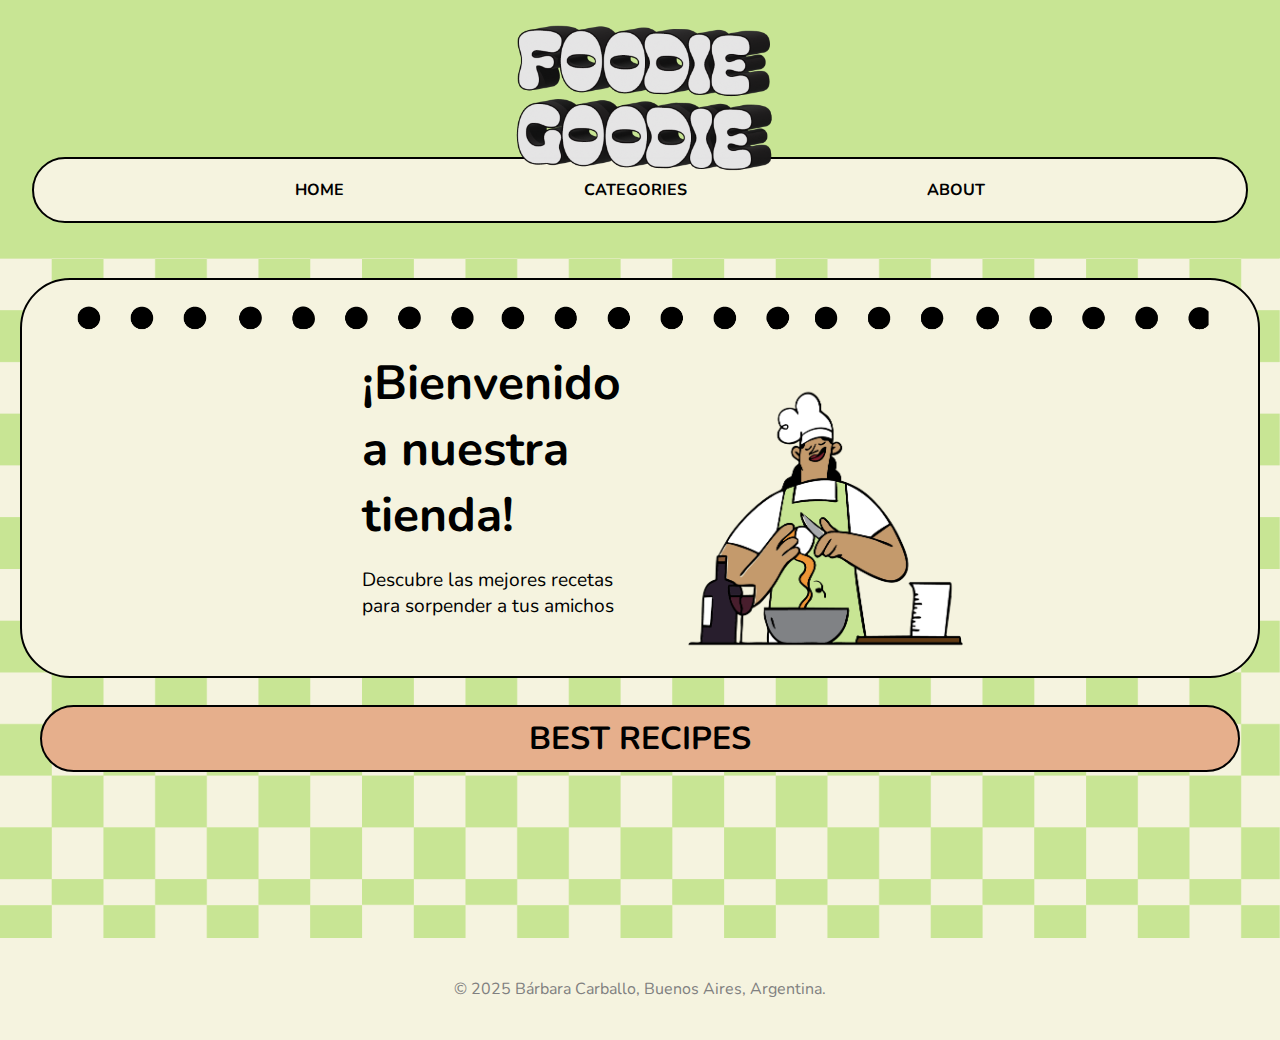
==== index.html @ a0bbe873 "uploading TP0" ====
<!DOCTYPE html>
<html lang="en">
<head>
    <meta charset="UTF-8">
    <meta name="viewport" content="width=device-width, initial-scale=1.0">
    <link rel="stylesheet" href="./assets/css/styles.css">
    <link rel="preconnect" href="https://fonts.googleapis.com">
    <link rel="preconnect" href="https://fonts.gstatic.com" crossorigin>
    <link href="https://fonts.googleapis.com/css2?family=Kanit:ital,wght@0,300;0,400;0,700;0,900;1,900&family=Nunito:ital,wght@0,200..1000;1,200..1000&display=swap" rel="stylesheet">
    <title>foodiegoodie</title>
</head>
<body>
    <header>
        <div class="logoContainer">
            <img src="./assets/imgs/foodiegoodieCanvas.png" alt="Logo">
        </div>
        <nav>
            <ul>
                <li><a href="#">HOME</a></li>
                <li> <a href="#">CATEGORIES</a></li>
                <li> <a href="#">ABOUT</a></li>
            </ul>
        </nav>
    </header>
    <main>
        <section class="hero">
            <div class="hero-content">
                <h1>¡Bienvenido a nuestra tienda!</h1>
                <p>Descubre las mejores recetas para sorpender a tus amichos</p>
            </div>
            <div class="hero-image">
                <img src="./assets/imgs/foodiegoodieGirl-04.png" alt="girlCooking">
            </div>
        </section>
        
        <section class="recetas">
            <h2>BEST RECIPES</h2>
            <div class="recetasGrid">
            </div>
        </section>
    </main>
    <footer>© 2025 Bárbara Carballo, Buenos Aires, Argentina.</footer>
<script src="./assets/js/main.js"></script>
</body>
</html>
---- assets/css/styles.css ----
*{
    box-sizing: border-box;
}
body{
    margin: 0%;
    padding: 0%;
    background-color: #f5f3df;
    background-image: url("/assets/imgs/foodiegoodieBckgr.png");
    background-size: 100%;
}

.nunito {
    font-family: "Nunito", sans-serif;
    font-optical-sizing: auto;
    font-weight: 300;
    font-style: normal;
  }
  
  
h1, h2, h3{
    font-family: "Nunito", sans-serif;
    font-weight: 600;
    
}
p, ul, li, footer{
    font-family: "Nunito", sans-serif;
    font-weight: 400;
}
h1{
    font-size: 3rem;
}
h2{
    font-size: 2rem;
}


/*header{
    display: flex;
    justify-content: space-between;
    align-items: center;
    padding: 5px 30px;
    background-color: #C8E594;
    border-radius: 100px;
    margin: 20px;

}
header .logoContainer img{
    width:200px;
}
header nav ul{
    display: flex;
    justify-content: flex-end;
    list-style: none;
    gap: 20px;
}
header nav ul li {
    justify-content: center;
}*/

header {
    background-color: #C8E594;
    position: relative;
}

.logoContainer img {
    width: 300px;
    display: block;
    margin: 0 auto;
    position: relative; 
    z-index: 10; 
    top: 10px;
}

nav {
    width: 95%;
    margin: 0 auto;
    display: block;
    position: relative;
    top: -35px;
}

nav ul {
    display: flex;
    justify-content: center;
    list-style: none;
    gap: 200px;
    padding: 10px;
    background-color: #f5f3df;
    border-radius: 50px;
    border: 2px solid black;
}
nav ul li {
    display: inline;
    color: black;
    font-size: 1rem;
    font-weight: bold;
    padding: 10px 20px;
    border-radius: 20px;
}

nav ul li a{
    text-decoration: none;
    color: black;
}

nav ul li a:hover {
    color: #d68c5d;
    transition: 0.3s;
}


footer{
    display: flex;
    justify-content: space-between;
    align-items: center;
    padding: 40px 30px; 
    justify-content: center;
    background-color: #f5f3df;
    color: gray;
    margin-top: 100px;
}

  
.hero {
    height: 400px;
    display: flex;
    align-items: center;
    justify-content: space-between;
    background-color: #f5f3df;
    background-image: url('../imgs/foodiegoodieBanner.png');
    border: 2px solid black;
    background-size: 96%;
    border-radius: 50px;
    margin: 20px;
    padding: 40px;
    color: black;
   
}
  
.hero h1 {
    font-weight: 700;
    font-size: 3rem;
    margin-bottom: 10px;
}

.hero p {
    font-size: 1.2rem;
    
}

.hero p, .hero h1{
    margin-left: 300px;
}

.hero-image img {
    width: 65%;
    margin-top: 90px;
    margin-left: 10px;
}

.recetasGrid {
    display: grid;
    grid-template-columns: repeat(auto-fit, minmax(250px, 1fr));
    gap: 20px;
    padding: 20px;
}

.recetas {
    max-width: 1200px;
    margin: 0 auto;
}
.recetas h2{
    text-align: center;
    background: #E6AF8C;
    border: 2px solid black;
    font-weight: 700;
    padding: 10px;
    border-radius: 50px;
}

.receta {
    display: flex;
    flex-direction: column;
    background-color: #f5f3df;
    border: 2px solid black;
    border-radius: 12px;
    overflow: hidden;
    box-shadow: 8px 8px 0px black; 
}


.receta img {
    width: 100%;
    height: 180px;
    object-fit: cover; 
}

.receta h3 {
    font-size: 1.2rem;
    text-align: center;
    margin: 10px 15px;
}

.receta a {
    display: block;
    text-align: center;
    background-color: #E6AF8C;
    color: white;
    padding: 10px;
    border-radius: 0 0 12px 12px;
    text-decoration: none;
    font-weight: bold;
    transition: background 0.3s;
    margin-top: auto;
}

.receta a:hover {
    background-color: #d68c5d;
}
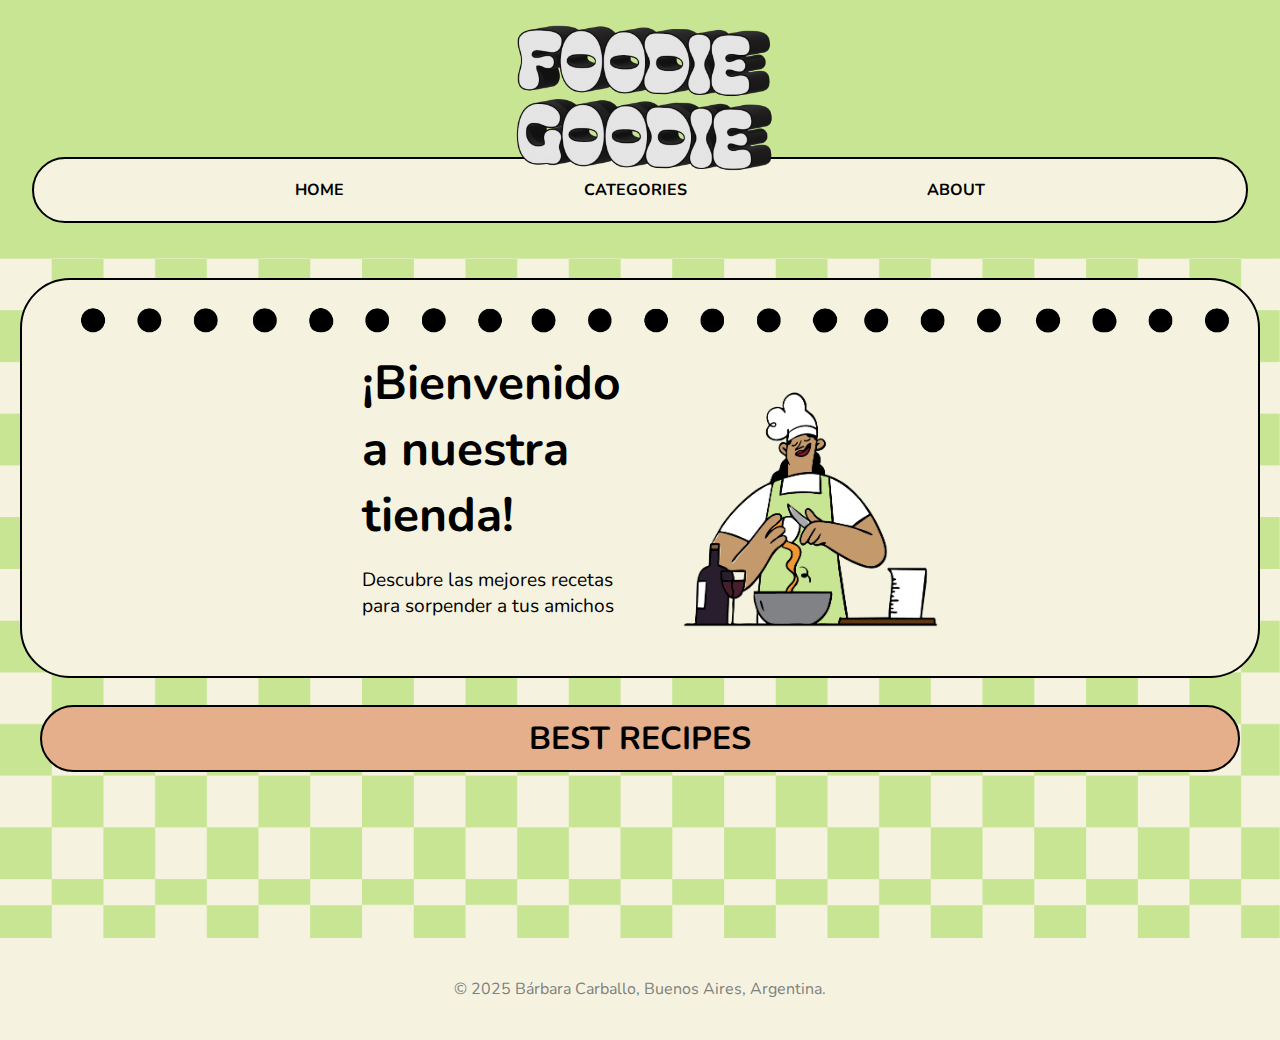
==== commit bd6969e3: "media queries added" ====
--- a/index.html
+++ b/index.html
@@ -14,6 +14,7 @@
         <div class="logoContainer">
             <img src="./assets/imgs/foodiegoodieCanvas.png" alt="Logo">
         </div>
+        <button class="toggle" aria-label="Abrir menú">&#9776;</button>
         <nav>
             <ul>
                 <li><a href="#">HOME</a></li>
--- a/assets/css/styles.css
+++ b/assets/css/styles.css
@@ -129,7 +129,7 @@
     background-color: #f5f3df;
     background-image: url('../imgs/foodiegoodieBanner.png');
     border: 2px solid black;
-    background-size: 96%;
+    background-size: 102%;
     border-radius: 50px;
     margin: 20px;
     padding: 40px;
@@ -153,8 +153,8 @@
 }
 
 .hero-image img {
-    width: 65%;
-    margin-top: 90px;
+    width: 60%;
+    margin-top: 70px;
     margin-left: 10px;
 }
 
@@ -218,4 +218,119 @@
     background-color: #d68c5d;
 }
 
-
+.toggle {
+    display: none;
+    background: none;
+    border: none;
+    font-size: 2rem;
+    position: absolute;
+    top: 25px;
+    right: 30px;
+    z-index: 100;
+    cursor: pointer;
+  }
+
+
+  
+@media screen and (max-width: 768px) {
+    h1 {
+      font-size: 2rem;
+      text-align: center;
+    }
+  
+    h2 {
+      font-size: 1.5rem;
+      text-align: center;
+    }
+  
+    .logoContainer img {
+      width: 250px;
+    }
+  
+    .toggle {
+        display: block;
+        background: none;
+        border: none;
+        font-size: 2rem;
+        position: absolute;
+        top: 25px;
+        right: 20px;
+        z-index: 100;
+        cursor: pointer;
+      }
+    
+      nav {
+        display: none;
+      }
+    
+      nav.active {
+        display: block;
+        position: absolute;
+        top: 80px;
+        left: 5%;
+        width: 90%;
+        border-radius: 50px;
+        z-index: 50;
+      }
+    
+      nav ul {
+        display: flex;
+        flex-direction: column;
+        gap: 15px;
+        padding: 20px;
+        background-color:#03030377;
+        border: none;
+        margin-top: 65px;
+      }
+    
+      nav ul li {
+        text-align: center;
+        background-color:#f5f3df;
+        border-radius: 50px;
+      }
+
+  
+    .hero {
+      flex-direction: column;
+      height: auto;
+      text-align: center;
+      padding: 20px;
+      background-size: 367%;
+    }
+  
+    .hero h1, .hero p {
+      margin-left: 0;
+    }
+  
+    .hero-image img {
+      width: 100%;
+      margin: auto;
+    }
+
+    .recetas h2{
+        margin: 2%;
+    }
+  
+    .recetasGrid {
+      grid-template-columns: 1fr;
+    }
+  
+    .receta img {
+      height: 150px;
+    }
+  
+    footer {
+      flex-direction: column;
+      text-align: center;
+      margin: 0 auto;
+    }
+  }
+  
+  @media screen and (max-width: 844px) and (orientation: landscape) {
+    .hero p, .hero h1{
+        margin-left: 140px;
+    }
+    .hero-image img {
+        width: 100%;
+      }
+  }